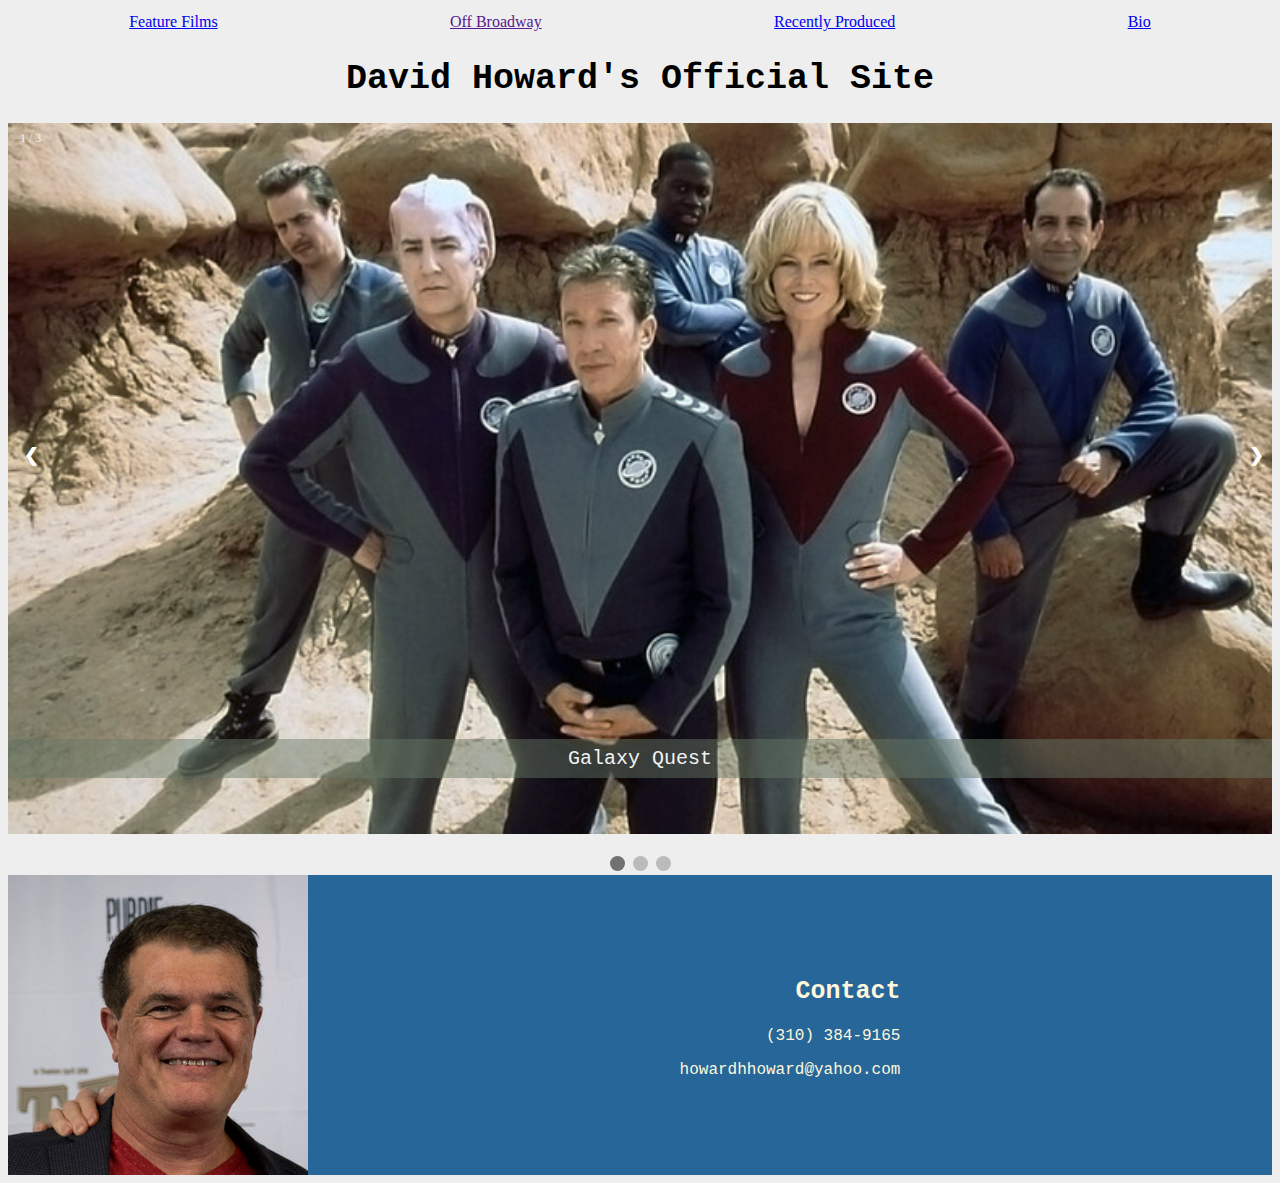
==== index.html @ 13213ced "😎" ====
<!DOCTYPE html>
<html lang="en">

<head>
    <meta charset="UTF-8">
    <meta http-equiv="X-UA-Compatible" content="IE=edge">
    <meta name="viewport" content="width=device-width, initial-scale=1.0">
    <title>Document</title>
    <script src="https://kit.fontawesome.com/a9110a38b7.js" crossorigin="anonymous">
    </script>
    <link rel="stylesheet" type="text/css" href="youknow.css" />

</head>

<body style="background-color: rgb(238,238,239)">
    <header>
        <!-- Navbar -->
        <nav>
            <div>
                <div>
                    <ul class="nav">
                        <li>
                            <a aria-current="page" href="GalaxyQuest.html">Feature Films</a>
                        </li>

                        <li class=""><a href="">Off Broadway</a></li>
                        <li class="">
                            <a href="IOBE.html">Recently Produced</a>
                        </li>
                        
                        <li class="">
                            <a href="About Page.html">Bio</a>
                        </li>
                    </ul>
                </div>
        </nav>
    </header>



    <h1 style="text-align: center">David Howard's Official Site</h1>



    <!--Slideshow container-->
    <div class="slideshow-container"></div>
    <div class="mySlides fade">
        <div class="numbertext">1 / 3</div>
        <img src="./photo/galaxy-quest-poster-668092268.jpg" style="width:100%">
        <div class="text">Galaxy Quest</div>
    </div>
    
    <div class="mySlides fade">
        <div class="numbertext">2 / 3</div>
        <img src="https://i.pinimg.com/originals/e7/74/8f/e7748ff74e47bebc36f1861e99e440ff.jpg" style="width:100%">
        <div class="text">The Importance of Being Earnest</div>
    </div>
    
    <div class="mySlides fade">
        <div class="numbertext">3 / 3</div>
        <img src="https://cloudimages.broadwayworld.com/upload4/150560/tn-500_f03.jpg" style="width:100%">
        <div class="text">Falling For Eve</div>
    </div>
    <div>
        <a class="prev" onclick="plusSlides(-1)">&#10094;</a>
        <a class="next" onclick="plusSlides(1)">&#10095;</a>
    </div>
    <br>

    <div style="text-align:center">
        <span class="dot" onclick="currentSlide(1)"></span>
        <span class="dot" onclick="currentSlide(2)"></span>
        <span class="dot" onclick="currentSlide(3)"></span>
    </div>

    <div class="contact" style="text-align: right; background-color: #266699">
        <img src="./photo/david-howard.jpg">
        <div class="contact-text">
            <div>

            <h2>Contact</h2>
            <p>(310) 384-9165</p>
            <p>howardhhoward@yahoo.com</p>
        </div>
    </div>
    </div>

    <script src="Project.js"></script>

</body>

</html>
---- youknow.css ----
@media (max-width: 520px) {
  .contact {
    display: flex;
    flex-direction: column;
  }
}

.aboutdad {
  background-image: urlhttp://static-19.sinclairstoryline.com/resources/media/28f5c1d0-c0b6-4228-b9c3-260860ca58ca-large16x9_galaxyquest.jpg?1523644390720;
}


.awards {
  display: flex;
  flex-direction: column;
  justify-content: space-around;
  padding: 15px;
  color:cornsilk;
}

.nav {
  list-style: none;
  display: flex;
  justify-content: space-around;
  margin: 0;
  padding: 5px;
  color:black;
}

.contact {
  color: cornsilk;
  display: flex;
  justify-content: space-between;
}
.contact-text {
  align-self: center;
  width: 100%;
  display: flex;
  justify-content: center;
}

* {box-sizing:border-box}

/* Slideshow container */
.slideshow-container {
  max-width: 1000px;
  position: relative;
  margin: auto;
}

/* Hide the images by default */
.mySlides {
  display: none;
  position: relative;
}

/* Next & previous buttons */
.prev, .next {
  cursor: pointer;
  position: absolute;
  top: 50%;
  width: auto;
  margin-top: -22px;
  padding: 16px;
  color: white;
  font-weight: bold;
  font-size: 18px;
  transition: 0.6s ease;
  border-radius: 0 3px 3px 0;
  user-select: none;
}

/* Position the "next button" to the right */
.next {
  right: 0;
  border-radius: 3px 0 0 3px;
}

/* On hover, add a black background color with a little bit see-through */
.prev:hover, .next:hover {
  background-color: rgba(0,0,0,0.8);
}

/* Caption text */
.text {
  color: #f2f2f2;
  font-size: 20px;
  font-family: Monaco, monospace;
  padding: 8px 12px;
  position: absolute;
  bottom: 8px;
  width: 100%;
  text-align: center;
  position: absolute;
    bottom: 3em;
    background: #6767;
}

/* Number text (1/3 etc) */
.numbertext {
  color: #f2f2f2;
  font-size: 12px;
  padding: 8px 12px;
  position: absolute;
  top: 0;
}

/* The dots/bullets/indicators */
.dot {
  cursor: pointer;
  height: 15px;
  width: 15px;
  margin: 0 2px;
  background-color: #bbb;
  border-radius: 50%;
  display: inline-block;
  transition: background-color 0.6s ease;
}

.active, .dot:hover {
  background-color: #717171;
}

/* Fading animation */
.fade {
  animation-name: fade;
  animation-duration: 1.5s;
}

@keyframes fade {
  from {opacity: .4}
  to {opacity: 1}
}

p {
font-family: Monaco, monospace;
}

h1 {
  font-family: Monaco, monospace;
  font-size: 35px;
}

h2 {
  font-family: Monaco, monospace;
  font-size: 25px;
}
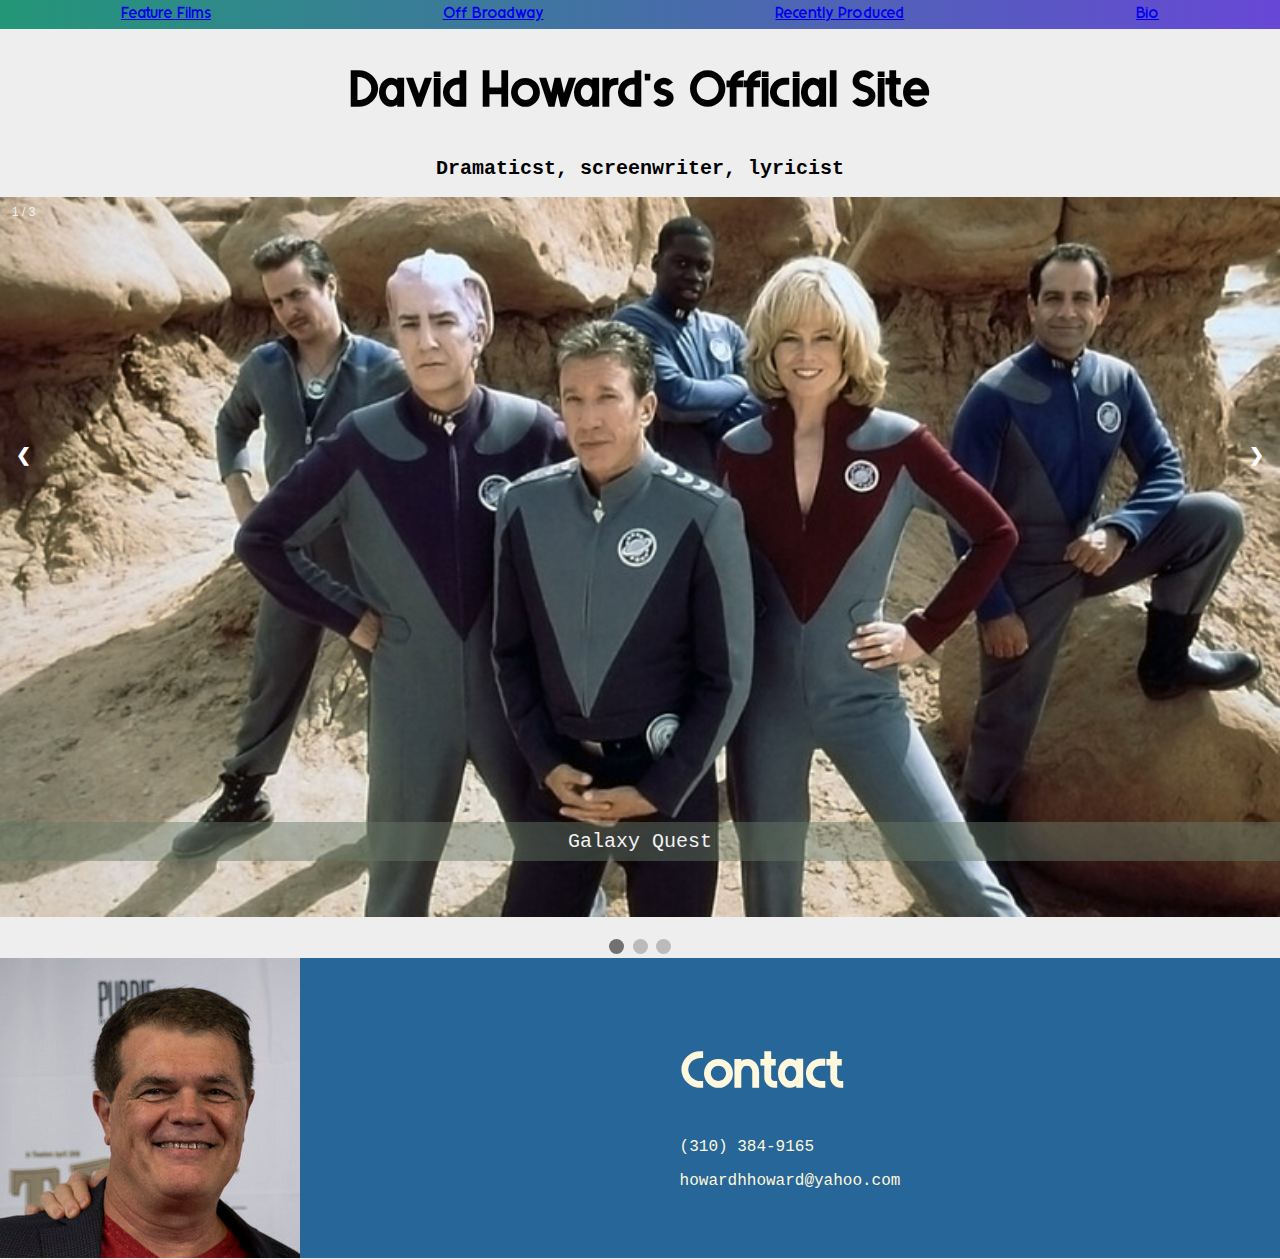
==== commit 0d07c154: "links" ====
--- a/index.html
+++ b/index.html
@@ -16,23 +16,22 @@
     <header>
         <!-- Navbar -->
         <nav>
-            <div>
-                <div>
-                    <ul class="nav">
-                        <li>
-                            <a aria-current="page" href="GalaxyQuest.html">Feature Films</a>
-                        </li>
+            <div class="nav-wrapper">
+                <ul class="nav">
+                    <li>
+                        <a aria-current="page" href="GalaxyQuest.html">Feature Films</a>
+                    </li>
 
-                        <li class=""><a href="">Off Broadway</a></li>
-                        <li class="">
-                            <a href="IOBE.html">Recently Produced</a>
-                        </li>
-                        
-                        <li class="">
-                            <a href="About Page.html">Bio</a>
-                        </li>
-                    </ul>
-                </div>
+                    <li class=""><a href="FallingForEve.html">Off Broadway</a></li>
+                    <li class="">
+                        <a href="IOBE.html">Recently Produced</a>
+                    </li>
+
+                    <li class="">
+                        <a href="About Page.html">Bio</a>
+                    </li>
+                </ul>
+            </div>
         </nav>
     </header>
 
@@ -40,7 +39,7 @@
 
     <h1 style="text-align: center">David Howard's Official Site</h1>
 
-
+<h2 style="text-align: center">Dramaticst, screenwriter, lyricist</h2>
 
     <!--Slideshow container-->
     <div class="slideshow-container"></div>
@@ -49,13 +48,13 @@
         <img src="./photo/galaxy-quest-poster-668092268.jpg" style="width:100%">
         <div class="text">Galaxy Quest</div>
     </div>
-    
+
     <div class="mySlides fade">
         <div class="numbertext">2 / 3</div>
-        <img src="https://i.pinimg.com/originals/e7/74/8f/e7748ff74e47bebc36f1861e99e440ff.jpg" style="width:100%">
+        <img src="./photo/earnest-pic.jpg" style="width:100%">
         <div class="text">The Importance of Being Earnest</div>
     </div>
-    
+
     <div class="mySlides fade">
         <div class="numbertext">3 / 3</div>
         <img src="https://cloudimages.broadwayworld.com/upload4/150560/tn-500_f03.jpg" style="width:100%">
@@ -78,11 +77,11 @@
         <div class="contact-text">
             <div>
 
-            <h2>Contact</h2>
-            <p>(310) 384-9165</p>
-            <p>howardhhoward@yahoo.com</p>
+                <h1>Contact</h1>
+                <p>(310) 384-9165</p>
+                <p>howardhhoward@yahoo.com</p>
+            </div>
         </div>
-    </div>
     </div>
 
     <script src="Project.js"></script>
--- a/youknow.css
+++ b/youknow.css
@@ -1,3 +1,4 @@
+
 @media (max-width: 520px) {
   .contact {
     display: flex;
@@ -5,16 +6,31 @@
   }
 }
 
-.aboutdad {
-  background-image: urlhttp://static-19.sinclairstoryline.com/resources/media/28f5c1d0-c0b6-4228-b9c3-260860ca58ca-large16x9_galaxyquest.jpg?1523644390720;
+@font-face {
+  font-family: 'markteks';
+  src: url('Marteks-Regular.otf') format("opentype");
+} 
+
+body, html {
+  font-family: “markteks”, Monaco, sans-serif;
+  margin: 0;
 }
 
+.nav-wrapper {
+  background-image: linear-gradient(to right, #189272F2,#603FD5F2);
+}
+
+.awards img{
+  border-style: solid;
+  border-color: black;
+  border-width: 8px;
+  width: 100%;
+}
 
 .awards {
   display: flex;
   flex-direction: column;
   justify-content: space-around;
-  padding: 15px;
   color:cornsilk;
 }
 
@@ -25,6 +41,7 @@
   margin: 0;
   padding: 5px;
   color:black;
+  font-family: 'markteks';
 }
 
 .contact {
@@ -37,7 +54,18 @@
   width: 100%;
   display: flex;
   justify-content: center;
+  padding: 15px;
+  text-align:left;
 }
+
+.earnest-text {
+  align-self: center;
+  width: 100%;
+  justify-content: center;
+  padding: 15px;
+  text-align:left;
+}
+
 
 * {box-sizing:border-box}
 
@@ -137,11 +165,11 @@
 }
 
 h1 {
-  font-family: Monaco, monospace;
-  font-size: 35px;
+  font-family: 'markteks', Monaco, monospace;
+  font-size: 50px;
 }
 
 h2 {
   font-family: Monaco, monospace;
-  font-size: 25px;
+  font-size: 20px;
 }